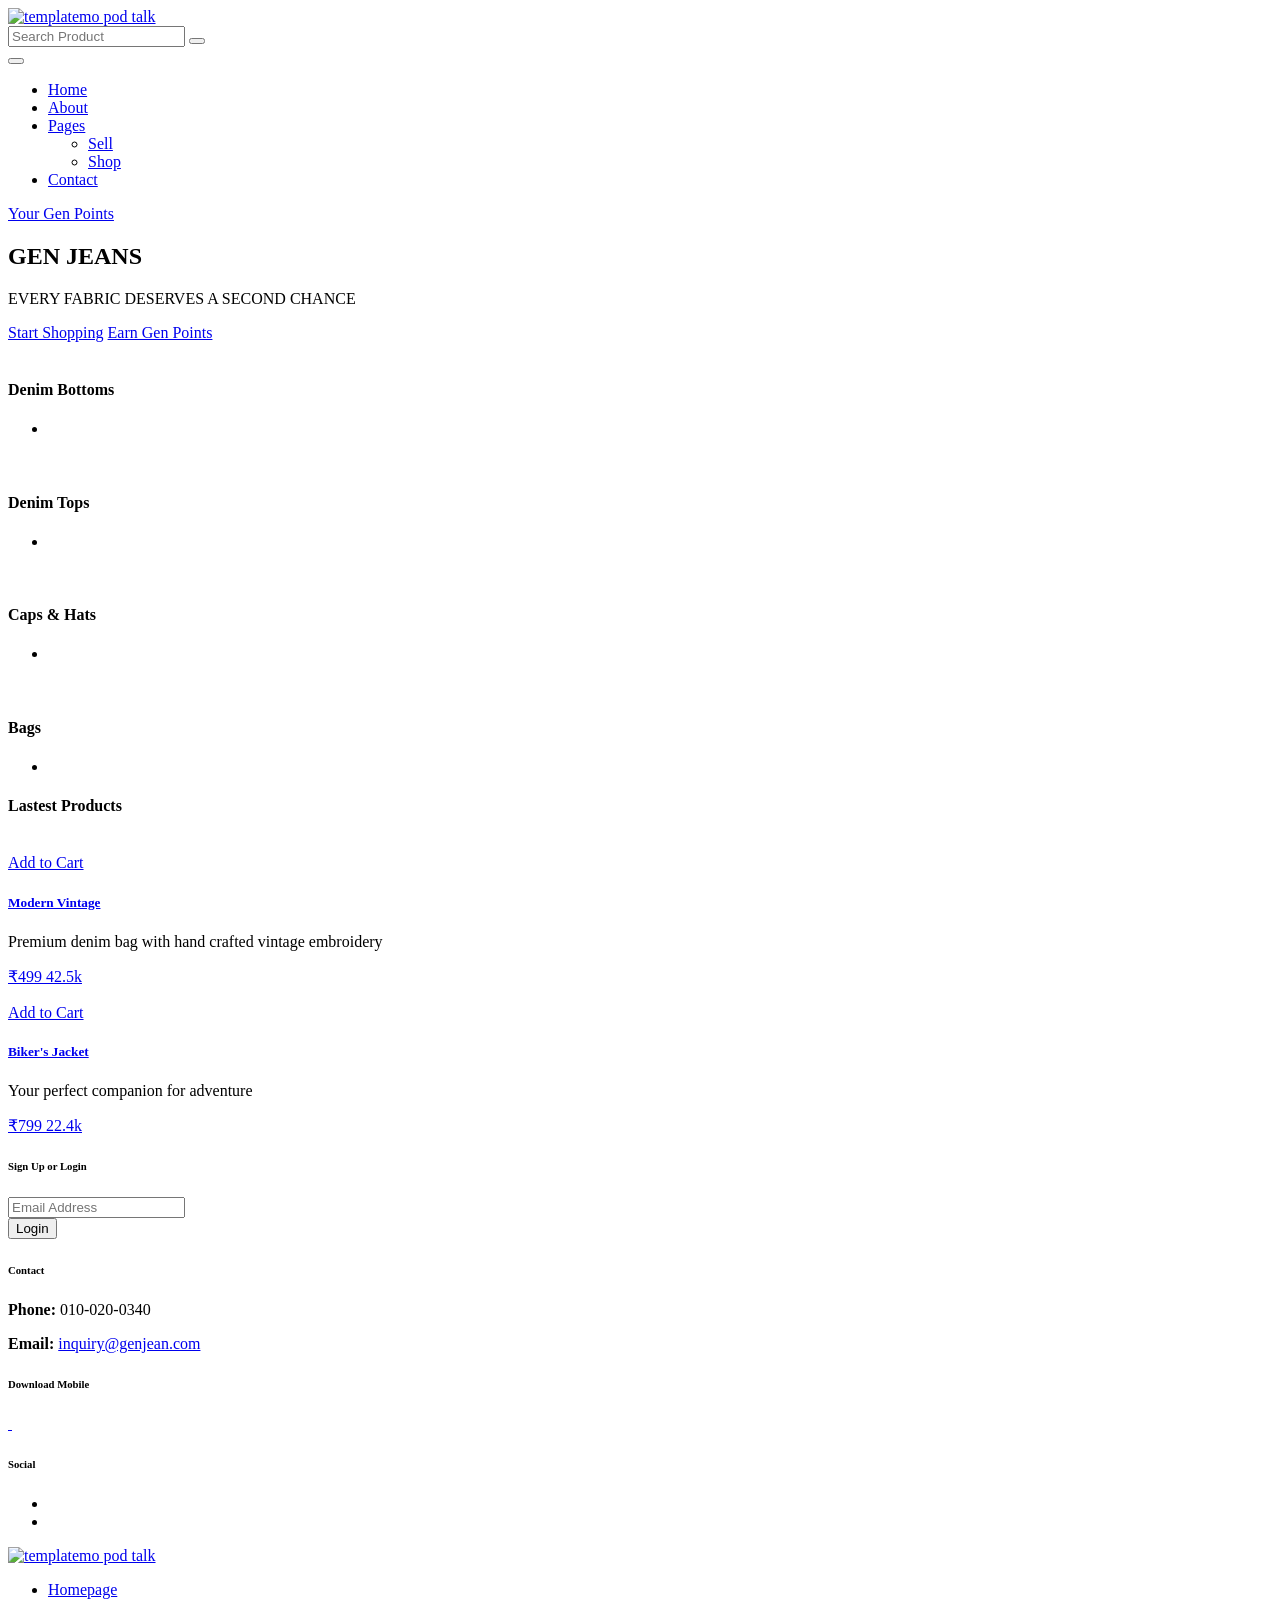
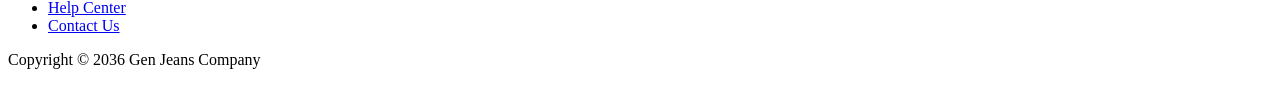
==== index.html @ b375fc60 "Add files via upload" ====
<!doctype html>
<html lang="en">
    <head>
        <meta charset="utf-8">
        <meta name="viewport" content="width=device-width, initial-scale=1">

        <meta name="description" content="">
        <meta name="author" content="">

        <title>Gen Jeans</title>

        <!-- CSS FILES -->        
        <link rel="preconnect" href="https://fonts.googleapis.com">
        
        <link rel="preconnect" href="https://fonts.gstatic.com" crossorigin>

        <link href="https://fonts.googleapis.com/css2?family=Montserrat:wght@300;400&family=Sono:wght@200;300;400;500;700&display=swap" rel="stylesheet">
                        
        <link rel="stylesheet" href="css/bootstrap.min.css">

        <link rel="stylesheet" href="css/bootstrap-icons.css">

        <link rel="stylesheet" href="css/owl.carousel.min.css">
        
        <link rel="stylesheet" href="css/owl.theme.default.min.css">

        <link href="css/templatemo-pod-talk.css" rel="stylesheet">
        
<!--

TemplateMo 584 Pod Talk

https://templatemo.com/tm-584-pod-talk

-->
    </head>
    
    <body>
        <main>

            <nav class="navbar navbar-expand-lg">
                <div class="container">
                    <a class="navbar-brand me-lg-5 me-0" href="index.html">
                        <img src="images/logo_pic-removebg-preview.png" class="logo-image img-fluid" alt="templatemo pod talk"> 
                    </a>

                    <form action="#" method="get" class="custom-form search-form flex-fill me-3" role="search">
                        <div class="input-group input-group-lg">    
                            <input name="search" type="search" class="form-control" id="search" placeholder="Search Product" aria-label="Search">

                            <button type="submit" class="form-control" id="submit">
                                <i class="bi-search"></i>
                            </button>
                        </div>
                    </form>
    
                    <button class="navbar-toggler" type="button" data-bs-toggle="collapse" data-bs-target="#navbarNav" aria-controls="navbarNav" aria-expanded="false" aria-label="Toggle navigation">
                        <span class="navbar-toggler-icon"></span>
                </button>
    
                    <div class="collapse navbar-collapse" id="navbarNav">
                        <ul class="navbar-nav ms-lg-auto">
                            <li class="nav-item">
                                <a class="nav-link active" href="index.html">Home</a>
                            </li>

                            <li class="nav-item">
                                <a class="nav-link" href="about.html">About</a>
                            </li>

                            <li class="nav-item dropdown">
                                <a class="nav-link dropdown-toggle" href="#" id="navbarLightDropdownMenuLink" role="button" data-bs-toggle="dropdown" aria-expanded="false">Pages</a>

                                <ul class="dropdown-menu dropdown-menu-light" aria-labelledby="navbarLightDropdownMenuLink">
                                    <li><a class="dropdown-item" href="listing-page.html">Sell</a></li>

                                    <li><a class="dropdown-item" href="detail-page.html">Shop</a></li>
                                </ul>
                            </li>
    
                            <li class="nav-item">
                                <a class="nav-link" href="contact.html">Contact</a>
                            </li>
                        </ul>

                        <div class="ms-4">
                            <a href="#section_2" class="btn custom-btn custom-border-btn smoothscroll">Your Gen Points</a>
                        </div>
                    </div>
                </div>
            </nav>
            

            <section class="hero-section">
                <div class="container">
                    <div class="row">

                        <div class="col-lg-12 col-12">
                            <div class="text-center mb-5 pb-2">
                                <h1 class="text-white">GEN JEANS</h1>

                                <p class="text-white">EVERY FABRIC DESERVES A SECOND CHANCE</p>

                                <a href="#section_2" class="btn custom-btn smoothscroll mt-3">Start Shopping</a>
                                <a href="listing-page.html" class="btn custom-btn smoothscroll mt-3">Earn Gen Points</a>
                            </div>

                            <div class="owl-carousel owl-theme">
                                

                                
                                <div class="owl-carousel-info-wrap item">
                                    <img src="images/podcast/ss2-removebg-preview.png" class="owl-carousel-image img-fluid" alt="">

                                    <div class="owl-carousel-info">
                                        <h4 class="mb-2">Denim Bottoms</h4>

                                       
                                    </div>

                                    <div class="social-share">
                                        <ul class="social-icon">
                                            <li class="social-icon-item">
                                                <a href="https://www.instagram.com/gen.jeans.in?utm_source=qr&igsh=YXI3eXE5OWp6bDMx" class="social-icon-link bi-instagram" target="_blank"></a>
                                            </li>

                                                                                       
                                        </ul>
                                    </div>
                                </div>

                                <div class="owl-carousel-info-wrap item">
                                    <img src="images/podcast/frock-removebg-preview.png" class="owl-carousel-image img-fluid" alt="">

                                    <div class="owl-carousel-info">
                                        <h4 class="mb-2">Denim Tops</h4>

                                        
                                    </div>

                                    <div class="social-share">
                                        <ul class="social-icon">
                                            <li class="social-icon-item">
                                                <a href="https://www.instagram.com/gen.jeans.in?utm_source=qr&igsh=YXI3eXE5OWp6bDMx" class="social-icon-link bi-instagram" target="_blank"></a>
                                            </li>

                                            

                                           
                                        </ul>
                                    </div>
                                </div>


                                <div class="owl-carousel-info-wrap item">
                                    <img src="images/profile/Caps.jpeg" class="owl-carousel-image img-fluid" alt="">

                                    <div class="owl-carousel-info">
                                        <h4 class="mb-2">Caps & Hats</h4>

                                        
                                    </div>

                                    <div class="social-share">
                                        <ul class="social-icon">
                                            <li class="social-icon-item">
                                                <a href="https://www.instagram.com/gen.jeans.in?utm_source=qr&igsh=YXI3eXE5OWp6bDMx" class="social-icon-link bi-instagram" target="_blank"></a>
                                            </li>

                                            
                                        </ul>
                                    </div>
                                </div>

                                <div class="owl-carousel-info-wrap item">
                                    <img src="images/podcast/Bag1.png" class="owl-carousel-image img-fluid" alt="">

                                    <div class="owl-carousel-info">
                                        <h4 class="mb-2">Bags</h4>

                                        
                                    </div>

                                    <div class="social-share">
                                        <ul class="social-icon">
                                            <li class="social-icon-item">
                                                <a href="https://www.instagram.com/gen.jeans.in?utm_source=qr&igsh=YXI3eXE5OWp6bDMx" class="social-icon-link bi-instagram" target="_blank"></a>
                                            </li>

                                            

                                           
                                        </ul>
                                    </div>
                                </div>
                            </div>
                        </div>

                    </div>
                </div>
            </section>


            <section class="latest-podcast-section section-padding pb-0" id="section_2">
                <div class="container">
                    <div class="row justify-content-center">

                        <div class="col-lg-12 col-12">
                            <div class="section-title-wrap mb-5">
                                <h4 class="section-title">Lastest Products</h4>
                            </div>
                        </div>

                        <div class="col-lg-6 col-12 mb-4 mb-lg-0">
                            <div class="custom-block d-flex">
                                <div class="">
                                    <div class="custom-block-icon-wrap">
                                        <div class="section-overlay"></div>
                                        <a href="detail-page.html" class="custom-block-image-wrap">
                                            <img src="images/podcast/latest2.jpeg" class="custom-block-image img-fluid" alt="">

                                        </a>
                                    </div>

                                    <div class="mt-2">
                                        <a href="#" class="btn custom-btn">
                                            Add to Cart
                                        </a>
                                    </div>
                                </div>

                                <div class="custom-block-info">
                                    

                                    <h5 class="mb-2">
                                        <a href="detail-page.html">
                                            Modern Vintage
                                        </a>
                                    </h5>

                                    
                                    <p class="mb-0">Premium denim bag with hand crafted vintage embroidery</p>

                                    <div class="custom-block-bottom d-flex justify-content-between mt-3">
                                       
                                        <a href="#" class="bi-ruppee me-1">
                                            <span>₹499</span>
                                        </a>
                                        <a href="#" class="bi-heart me-1">
                                            <span>42.5k</span>
                                        </a>

                                    </div>
                                </div>

                                <div class="d-flex flex-column ms-auto">
                                    
                                    <a href="#" class="badge ms-auto">
                                        <i class="bi-heart"></i>
                                    </a>

                                    <a href="#" class="badge ms-auto">
                                        <i class="bi-bookmark"></i>
                                    </a>
                                </div>
                            </div>
                        </div>

                        <div class="col-lg-6 col-12">
                            <div class="custom-block d-flex">
                                <div class="">
                                    <div class="custom-block-icon-wrap">
                                        <div class="section-overlay"></div>
                                        <a href="detail-page.html" class="custom-block-image-wrap">
                                            <img src="images/podcast/latest8.jpeg" class="custom-block-image img-fluid" alt="">

                                            
                                        </a>
                                    </div>

                                    <div class="mt-2">
                                        <a href="#" class="btn custom-btn">
                                            Add to Cart
                                        </a>
                                    </div>
                                </div>

                                <div class="custom-block-info">
                                    

                                    <h5 class="mb-2">
                                        <a href="detail-page.html">
                                            Biker's Jacket
                                        </a>
                                    </h5>

                                    <p class="mb-0">Your perfect companion for adventure</p>

                                    <div class="custom-block-bottom d-flex justify-content-between mt-3">
                                        
                                        <a href="#" class="bi-ruppee me-1">
                                            <span>₹799</span>
                                        </a>

                                        <a href="#" class="bi-heart me-1">
                                            <span>22.4k</span>
                                        </a>

                                        
                                    </div>
                                </div>

                                <div class="d-flex flex-column ms-auto">
                                    <a href="#" class="badge ms-auto">
                                        <i class="bi-heart"></i>
                                    </a>

                                    <a href="#" class="badge ms-auto">
                                        <i class="bi-bookmark"></i>
                                    </a>
                                </div>
                            </div>
                        </div>

                    </div>
                </div>
            </section>


            
        </main>


        <footer class="site-footer">   
            <div class="container">
                <div class="row">

                    <div class="col-lg-6 col-12 mb-5 mb-lg-0">
                        <div class="subscribe-form-wrap">
                            <h6>Sign Up or Login</h6>

                            <form class="custom-form subscribe-form" action="#" method="get" role="form">
                                <input type="email" name="subscribe-email" id="subscribe-email" pattern="[^ @]*@[^ @]*" class="form-control" placeholder="Email Address" required="">

                                <div class="col-lg-12 col-12">
                                    <button type="submit" class="form-control" id="submit">Login</button>
                                </div>
                            </form>
                        </div>
                    </div>

                    <div class="col-lg-3 col-md-6 col-12 mb-4 mb-md-0 mb-lg-0">
                        <h6 class="site-footer-title mb-3">Contact</h6>

                        <p class="mb-2"><strong class="d-inline me-2">Phone:</strong> 010-020-0340</p>

                        <p>
                            <strong class="d-inline me-2">Email:</strong>
                            <a href="#">inquiry@genjean.com</a> 
                        </p>
                    </div>

                    <div class="col-lg-3 col-md-6 col-12">
                        <h6 class="site-footer-title mb-3">Download Mobile</h6>

                        <div class="site-footer-thumb mb-4 pb-2">
                            <div class="d-flex flex-wrap">
                                <a href="https://www.apple.com/app-store/" target="_blank">
                                    <img src="images/app-store.png" class="me-3 mb-2 mb-lg-0 img-fluid" alt="">
                                </a>

                                <a href="https://play.google.com/store/apps" target="_blank">
                                    <img src="images/play-store.png" class="img-fluid" alt="">
                                </a>
                            </div>
                        </div>

                        <h6 class="site-footer-title mb-3">Social</h6>

                        <ul class="social-icon">
                            <li class="social-icon-item">
                                <a href="https://www.instagram.com/gen.jeans.in/?utm_source=qr&igsh=YXI3eXE5OWp6bDMx#" class="social-icon-link bi-instagram" target="_blank"></a>
                            </li>

                            
                            <li class="social-icon-item">
                                <a href="https://web.whatsapp.com/" class="social-icon-link bi-whatsapp" target="_blank"></a>
                            </li>
                        </ul>
                    </div>

                </div>
            </div>

            <div class="container pt-5">
                <div class="row align-items-center">

                    <div class="col-lg-2 col-md-3 col-12">
                        <a class="navbar-brand" href="index.html">
                            <img src="images/logo_pic-removebg-preview.png" class="logo-image img-fluid" alt="templatemo pod talk">
                        </a>
                    </div>

                    <div class="col-lg-7 col-md-9 col-12">
                        <ul class="site-footer-links">
                            <li class="site-footer-link-item">
                                <a href="#" class="site-footer-link">Homepage</a>
                            </li>

                            <li class="site-footer-link-item">
                                <a href="#" class="site-footer-link">Help Center</a>
                            </li>

                            <li class="site-footer-link-item">
                                <a href="#" class="site-footer-link">Contact Us</a>
                            </li>
                        </ul>
                    </div>

                    <div class="col-lg-3 col-12">
                        <p class="copyright-text mb-0">Copyright © 2036 Gen Jeans Company
                        <br><br>
                        
                    </div>
                </div>
            </div>
        </footer>


        <!-- JAVASCRIPT FILES -->
        <script src="js/jquery.min.js"></script>
        <script src="js/bootstrap.bundle.min.js"></script>
        <script src="js/owl.carousel.min.js"></script>
        <script src="js/custom.js"></script>

    </body>
</html>
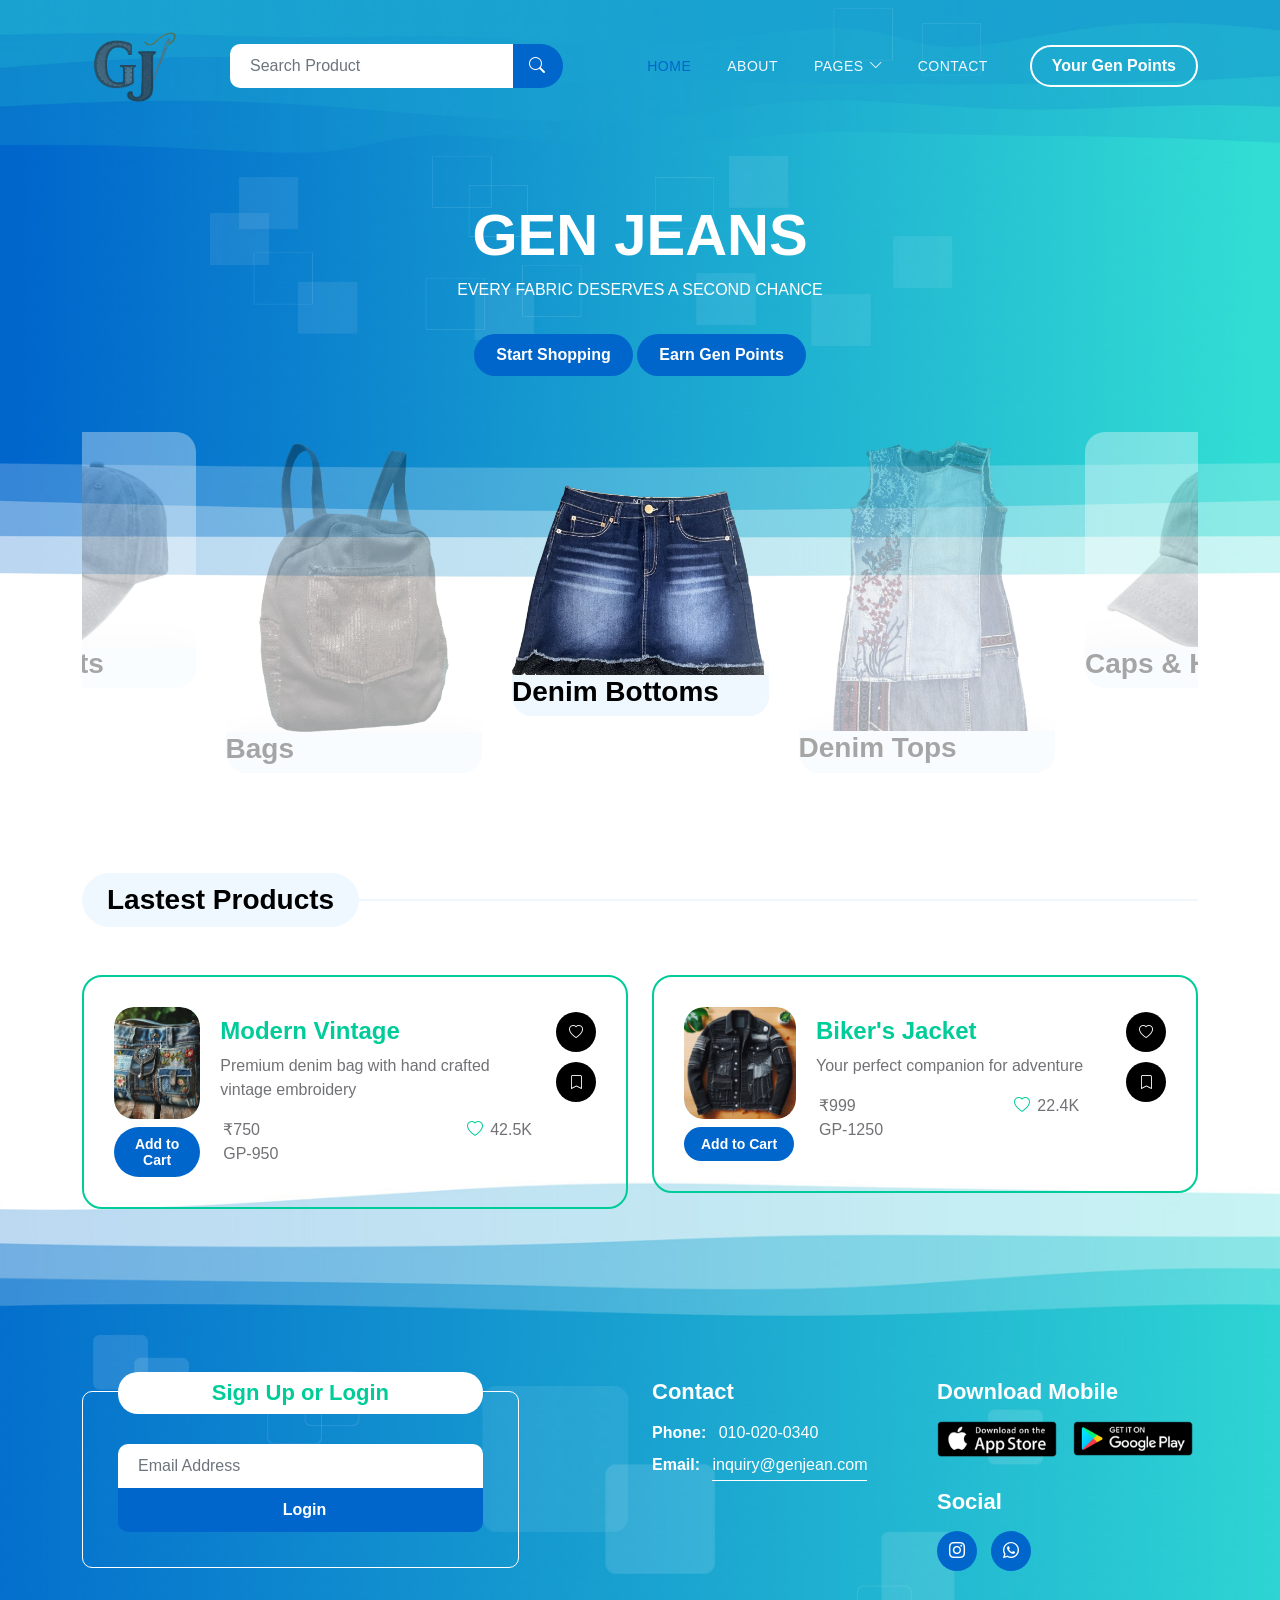
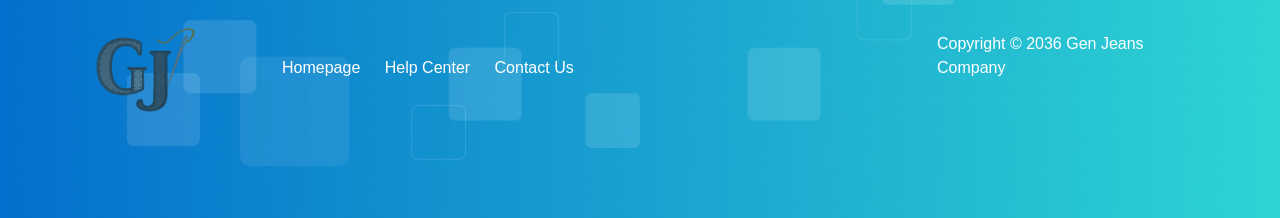
==== commit eef89a0a: "Add files via upload" ====
--- a/index.html
+++ b/index.html
@@ -244,7 +244,8 @@
                                     <div class="custom-block-bottom d-flex justify-content-between mt-3">
                                        
                                         <a href="#" class="bi-ruppee me-1">
-                                            <span>₹499</span>
+                                            <span>₹750</span><br>
+                                            <span>  GP-950</span>
                                         </a>
                                         <a href="#" class="bi-heart me-1">
                                             <span>42.5k</span>
@@ -299,7 +300,8 @@
                                     <div class="custom-block-bottom d-flex justify-content-between mt-3">
                                         
                                         <a href="#" class="bi-ruppee me-1">
-                                            <span>₹799</span>
+                                            <span>₹999</span><br>
+                                            <span>GP-1250</span>
                                         </a>
 
                                         <a href="#" class="bi-heart me-1">
--- a/css/templatemo-pod-talk.css
+++ b/css/templatemo-pod-talk.css
@@ -0,0 +1,1247 @@
+/*
+
+TemplateMo 584 Pod Talk
+
+https://templatemo.com/tm-584-pod-talk
+
+*/
+
+
+
+/*---------------------------------------
+  CUSTOM PROPERTIES ( VARIABLES )             
+-----------------------------------------*/
+:root {
+  --white-color:                  #ffffff;
+  --primary-color:                #00CC99;
+  --secondary-color:              #0066CC;
+  --section-bg-color:             #f0f8ff;
+  --custom-btn-bg-color:          #0066CC;
+  --custom-btn-bg-hover-color:    #00CC99;
+  --dark-color:                   #000000;
+  --p-color:                      #717275;
+  --border-color:                 #7fffd4;
+  --link-hover-color:             #0066CC;
+
+  --body-font-family:             'Montserrat', sans-serif;
+  --title-font-family:            'Sono', sans-serif;
+
+  --h1-font-size:                 58px;
+  --h2-font-size:                 46px;
+  --h3-font-size:                 32px;
+  --h4-font-size:                 28px;
+  --h5-font-size:                 24px;
+  --h6-font-size:                 22px;
+  --p-font-size:                  16px;
+  --menu-font-size:               14px;
+
+  --border-radius-large:          100px;
+  --border-radius-medium:         20px;
+  --border-radius-small:          10px;
+
+  --font-weight-light:            300;
+  --font-weight-normal:           400;
+  --font-weight-medium:           500;
+  --font-weight-semibold:         600;
+  --font-weight-bold:             700;
+}
+
+body {
+  background-color: var(--white-color);
+  font-family: var(--body-font-family); 
+}
+
+
+/*---------------------------------------
+  TYPOGRAPHY               
+-----------------------------------------*/
+
+h2,
+h3,
+h4,
+h5,
+h6 {
+  color: var(--dark-color);
+}
+
+h1,
+h2,
+h3,
+h4,
+h5,
+h6 {
+  font-family: var(--title-font-family); 
+  font-weight: var(--font-weight-semibold);
+}
+
+h1 {
+  font-size: var(--h1-font-size);
+  font-weight: var(--font-weight-bold);
+}
+
+h2 {
+  font-size: var(--h2-font-size);
+  font-weight: var(--font-weight-bold);
+}
+
+h3 {
+  font-size: var(--h3-font-size);
+}
+
+h4 {
+  font-size: var(--h4-font-size);
+}
+
+h5 {
+  font-size: var(--h5-font-size);
+}
+
+h6 {
+  font-size: var(--h6-font-size);
+}
+
+p {
+  color: var(--p-color);
+  font-size: var(--p-font-size);
+  font-weight: var(--font-weight-light);
+}
+
+ul li {
+  color: var(--p-color);
+  font-size: var(--p-font-size);
+  font-weight: var(--font-weight-light);
+}
+
+a, 
+button {
+  touch-action: manipulation;
+  transition: all 0.3s;
+}
+
+a {
+  display: inline-block;
+  color: var(--primary-color);
+  text-decoration: none;
+}
+
+a:hover {
+  color: var(--link-hover-color);
+}
+
+b,
+strong {
+  font-weight: var(--font-weight-bold);
+}
+
+::selection {
+  background-color: var(--primary-color);
+  color: var(--white-color);
+}
+
+
+/*---------------------------------------
+  SECTION               
+-----------------------------------------*/
+.section-title-wrap {
+  position: relative;
+}
+
+.section-title-wrap::after {
+  content: "";
+  background: var(--section-bg-color);
+  width: 100%;
+  height: 2px;
+  position: absolute;
+  top: 50%;
+  left: 50%;
+  transform: translate(-50%, -50%);
+  pointer-events: none;
+}
+
+.section-title {
+  background: var(--section-bg-color);
+  border-radius: var(--border-radius-large);
+  display: inline-block;
+  position: relative;
+  z-index: 2;
+  margin-bottom: 0;
+  padding: 10px 25px;
+}
+
+.section-padding {
+  padding-top: 100px;
+  padding-bottom: 100px;
+}
+
+main {
+  position: relative;
+  z-index: 1;
+}
+
+.section-bg {
+  background-color: var(--section-bg-color);
+}
+
+.section-overlay {
+  background-color: var(--primary-color);
+  position: absolute;
+  top: 0;
+  left: 0;
+  pointer-events: none;
+  width: 100%;
+  height: 100%;
+  opacity: 0.85;
+}
+
+.section-overlay + .container {
+  position: relative;
+}
+
+
+/*---------------------------------------
+  CUSTOM ICON COLOR               
+-----------------------------------------*/
+.custom-icon {
+  color: var(--primary-color);
+}
+
+
+/*---------------------------------------
+  CUSTOM BUTTON               
+-----------------------------------------*/
+.custom-btn {
+  background: var(--custom-btn-bg-color);
+  border: 2px solid transparent;
+  border-radius: var(--border-radius-large);
+  color: var(--white-color);
+  font-family: var(--title-font-family);
+  font-size: var(--p-font-size);
+  font-weight: var(--font-weight-semibold);
+  line-height: normal;
+  transition: all 0.3s;
+  padding: 10px 20px;
+}
+
+.custom-btn:hover {
+  background: var(--custom-btn-bg-hover-color);
+  color: var(--white-color);
+}
+
+.custom-border-btn {
+  background: transparent;
+  border: 2px solid var(--custom-btn-bg-color);
+  color: var(--custom-btn-bg-color);
+}
+
+.custom-border-btn:hover {
+  background: var(--custom-btn-bg-color);
+  border-color: transparent;
+  color: var(--primary-color);
+}
+
+.custom-btn-bg-white {
+  border-color: var(--white-color);
+  color: var(--white-color);
+}
+
+
+/*---------------------------------------
+  SITE HEADER              
+-----------------------------------------*/
+.site-header {
+  background-image: url('../images/templatemo-wave-header.jpg'), linear-gradient(#348CD2, #FFFFFF);;
+  background-repeat: no-repeat;
+  background-size: cover;
+  background-position: center;
+  min-height: 480px;
+  position: relative;
+}
+
+.site-header h2 {
+  color: var(--white-color);
+}
+
+
+/*---------------------------------------
+  NAVIGATION              
+-----------------------------------------*/
+.navbar {
+  background-color: transparent;
+  position: absolute;
+  top: 0;
+  right: 0;
+  left: 0;
+  z-index: 9;
+  padding-top: 20px;
+  padding-bottom: 20px;
+}
+
+.navbar .navbar-brand,
+.navbar .navbar-brand:hover {
+  color: var(--white-color);
+}
+
+.navbar .logo-image {
+  width: 100px;
+}
+
+.logo-image {
+  width: 120px;
+  height: auto;
+}
+
+.navbar-brand,
+.navbar-brand:hover {
+  font-size: var(--h3-font-size);
+  font-weight: var(--font-weight-bold);
+  display: inline-block;
+}
+
+.navbar-brand span {
+  font-family: var(--title-font-family);
+}
+
+.navbar-nav .nav-link {
+  display: inline-block;
+  color: var(--section-bg-color);
+  font-family: var(--title-font-family); 
+  font-size: var(--menu-font-size);
+  font-weight: var(--font-weight-medium);
+  text-transform: uppercase;
+  letter-spacing: 0.5px;
+  position: relative;
+  padding-top: 15px;
+  padding-bottom: 15px;
+}
+
+.navbar-expand-lg .navbar-nav .nav-link {
+  padding-right: 18px;
+  padding-left: 18px;
+}
+
+.navbar-nav .nav-link.active, 
+.navbar-nav .nav-link:hover {
+  color: var(--secondary-color);
+}
+
+.navbar .dropdown-menu {
+  background: var(--white-color);
+  box-shadow: 0 1rem 3rem rgba(0,0,0,.175);
+  border: 0;
+  display: inherit;
+  opacity: 0;
+  min-width: 9rem;
+  margin-top: 20px;
+  padding: 13px 0 10px 0;
+  transition: all 0.3s;
+  pointer-events: none;
+}
+
+.navbar .dropdown-menu::before {
+  content: "";
+  width: 0;
+  height: 0;
+  border-left: 20px solid transparent;
+  border-right: 20px solid transparent;
+  border-bottom: 15px solid var(--white-color);
+  position: absolute;
+  top: -10px;
+  left: 10px;
+}
+
+.navbar .dropdown-item {
+  display: inline-block;
+  color: var(--p-bg-color);
+  font-family: var(--title-font-family); 
+  font-size: var(--menu-font-size);
+  font-weight: var(--font-weight-medium);
+  text-transform: uppercase;
+  letter-spacing: 0.5px;
+  position: relative;
+}
+
+.navbar .dropdown-item.active, 
+.navbar .dropdown-item:active,
+.navbar .dropdown-item:focus, 
+.navbar .dropdown-item:hover {
+  background: transparent;
+  color: var(--secondary-color);
+}
+
+.navbar .dropdown-toggle::after {
+  content: "\f282";
+  display: inline-block;
+  font-family: bootstrap-icons !important;
+  font-size: var(--menu-font-size);
+  font-style: normal;
+  font-weight: normal !important;
+  font-variant: normal;
+  text-transform: none;
+  line-height: 1;
+  vertical-align: -.125em;
+  -webkit-font-smoothing: antialiased;
+  -moz-osx-font-smoothing: grayscale;
+  position: relative;
+  left: 2px;
+  border: 0;
+}
+
+@media screen and (min-width: 992px) {
+  .navbar .dropdown:hover .dropdown-menu {
+    opacity: 1;
+    margin-top: 0;
+    pointer-events: auto;
+  }
+}
+
+.navbar .custom-border-btn {
+  border-color: var(--white-color);
+  color: var(--white-color);
+}
+
+.navbar .custom-border-btn:hover {
+  background: var(--white-color);
+  color: var(--secondary-color);
+}
+
+.navbar-toggler {
+  border: 0;
+  padding: 0;
+  cursor: pointer;
+  margin: 0;
+  width: 30px;
+  height: 35px;
+  outline: none;
+}
+
+.navbar-toggler:focus {
+  outline: none;
+  box-shadow: none;
+}
+
+.navbar-toggler[aria-expanded="true"] .navbar-toggler-icon {
+  background: transparent;
+}
+
+.navbar-toggler[aria-expanded="true"] .navbar-toggler-icon:before,
+.navbar-toggler[aria-expanded="true"] .navbar-toggler-icon:after {
+  transition: top 300ms 50ms ease, -webkit-transform 300ms 350ms ease;
+  transition: top 300ms 50ms ease, transform 300ms 350ms ease;
+  transition: top 300ms 50ms ease, transform 300ms 350ms ease, -webkit-transform 300ms 350ms ease;
+  top: 0;
+}
+
+.navbar-toggler[aria-expanded="true"] .navbar-toggler-icon:before {
+  transform: rotate(45deg);
+}
+
+.navbar-toggler[aria-expanded="true"] .navbar-toggler-icon:after {
+  transform: rotate(-45deg);
+}
+
+.navbar-toggler .navbar-toggler-icon {
+  background: var(--white-color);
+  transition: background 10ms 300ms ease;
+  display: block;
+  width: 30px;
+  height: 2px;
+  position: relative;
+}
+
+.navbar-toggler .navbar-toggler-icon:before,
+.navbar-toggler .navbar-toggler-icon:after {
+  transition: top 300ms 350ms ease, -webkit-transform 300ms 50ms ease;
+  transition: top 300ms 350ms ease, transform 300ms 50ms ease;
+  transition: top 300ms 350ms ease, transform 300ms 50ms ease, -webkit-transform 300ms 50ms ease;
+  position: absolute;
+  right: 0;
+  left: 0;
+  background: var(--white-color);
+  width: 30px;
+  height: 2px;
+  content: '';
+}
+
+.navbar-toggler .navbar-toggler-icon::before {
+  top: -8px;
+}
+
+.navbar-toggler .navbar-toggler-icon::after {
+  top: 8px;
+}
+
+
+/*---------------------------------------
+  CAROUSEL        
+-----------------------------------------*/
+.hero-section {
+  background-image: url('../images/templatemo-wave-banner.jpg'), linear-gradient(#348CD2, #FFFFFF);
+  background-repeat: no-repeat;
+  background-size: 108% 76%;
+  background-position: top;
+  padding-top: 200px;
+}
+
+.owl-carousel {
+  text-align: center;
+}
+
+.owl-carousel-image {
+  display:block;
+}
+
+.owl-carousel .owl-item .owl-carousel-verified-image {
+  display: inline-block;
+  width:fit-content;
+  height:fit-content;
+  position:fixed;
+  right: 5px;
+}
+
+.verified-image {
+  display: inline-block;
+  width: 20px;
+  height: auto;
+}
+
+.owl-carousel .owl-item {
+  opacity: 0.35;
+}
+
+.owl-carousel .owl-item.active.center {
+  opacity: 1;
+}
+
+.owl-carousel-info-wrap {
+  border-radius: var(--border-radius-medium);
+  position: relative;
+  overflow: hidden;
+  text-align: left;
+}
+
+.owl-carousel-info {
+  background-color: var(--section-bg-color);
+  box-shadow: 0 1rem 3rem rgba(0,0,0,.175);
+  position: absolute;
+  bottom: 0;
+  right: 0;
+  left: 0;
+  padding: 0px;
+}
+
+.badge {
+  background-color: var(--custom-btn-bg-color);
+  font-family: var(--title-font-family);
+  border-radius: var(--border-radius-large);
+  color: var(--white-color);
+  padding-bottom: 5px;
+}
+
+.owl-carousel-info-wrap .social-share,
+.team-thumb .social-share {
+  position: absolute;
+  right: 0;
+  bottom: 0;
+}
+
+.owl-carousel-info-wrap .social-icon,
+.team-thumb .social-icon {
+  opacity: 0;
+  transition: all 0.3s ease;
+  transform: translateX(0);
+  padding-right: 20px;
+  padding-left: 20px;
+}
+
+.owl-carousel .owl-item.active.center .owl-carousel-info-wrap:hover .social-icon,
+.team-thumb:hover .social-icon {
+  transform: translateY(-100%);
+  opacity: 1;
+}
+
+.owl-carousel-info-wrap .social-icon-item,
+.owl-carousel-info-wrap .social-icon-link,
+.team-thumb .social-icon-item,
+.team-thumb .social-icon-link {
+  display: block;
+  margin-bottom: 10px;
+  margin-left: auto;
+}
+
+.owl-carousel-info-wrap .social-icon-link {
+  margin-top: 5px;
+  margin-bottom: 5px;
+}
+
+.owl-carousel .owl-dots {
+  background-color: var(--white-color);
+  box-shadow: 0 1rem 3rem rgba(0,0,0,.175);
+  border-radius: var(--border-radius-large);
+  display: inline-block;
+  margin: auto;
+  margin-top: 40px;
+  padding: 15px 25px;
+  padding-bottom: 7px;
+}
+
+.owl-theme .owl-nav.disabled+.owl-dots {
+  margin-top: 40px;
+}
+
+.owl-theme .owl-dots .owl-dot.active span, 
+.owl-theme .owl-dots .owl-dot:hover span {
+  background: var(--secondary-color);
+}
+
+
+/*---------------------------------------
+  CUSTOM BLOCK              
+-----------------------------------------*/
+.custom-block {
+  border: 2px solid var(--primary-color);
+  border-radius: var(--border-radius-medium);
+  position: relative;
+  overflow: hidden;
+  padding: 30px;
+  transition: all 0.3s ease;
+}
+
+.custom-block:hover {
+  background: var(--white-color);
+  box-shadow: 0 1rem 3rem rgba(0,0,0,.175);
+  border-color: transparent;
+  transform: translateY(-3px);
+}
+
+.custom-block-info {
+  display: block;
+  padding: 10px 20px;
+  padding-bottom: 0;
+}
+
+.custom-block-image-wrap {
+  position: relative;
+  display: block;
+  height: 100%;
+}
+
+.custom-block-image-wrap > a {
+  display: block;
+}
+
+.custom-block-image {
+  border-radius: var(--border-radius-medium);
+  display: block;
+  width: 112px;
+  height: 112px;
+  object-fit: cover;
+}
+
+.custom-block-image-detail-page .custom-block-image {
+  width: 100%;
+  height: 212px;
+}
+
+.custom-block .custom-block-icon {
+  position: absolute;
+  top: 50%;
+  left: 50%;
+  transform: translate(-50%, -50%);
+}
+
+.custom-block-icon-wrap {
+  border-radius: var(--border-radius-medium);
+  position: relative;
+  overflow: hidden;
+}
+
+.custom-block-icon-wrap .section-overlay {
+  opacity: 0.25;
+}
+
+.custom-block-btn-group {
+  position: absolute;
+  bottom: 0;
+  right: 0;
+  left: 0;
+  margin: 20px;
+}
+
+.custom-block-btn-group .custom-block-icon {
+  position: relative;
+  top: 0;
+  left: 0;
+  transform: none;
+}
+
+.custom-block-icon {
+  background: var(--primary-color);
+  border-radius: var(--border-radius-medium);
+  font-size: var(--p-font-size);
+  color: var(--white-color);
+  text-align: center;
+  width: 32.5px;
+  height: 32.5px;
+  line-height: 32.5px;
+  transition: all 0.3s;
+}
+
+.custom-block-icon:hover {
+  background: var(--secondary-color);
+  color: var(--white-color);
+}
+
+.custom-block .custom-btn {
+  font-size: var(--menu-font-size);
+  padding: 7px 15px;
+}
+
+.custom-block .custom-block-info + div .badge {
+  background-color: var(--dark-color);
+  color: var(--white-color);
+  border-radius: 50px !important;
+  font-size: var(--menu-font-size);
+  display: flex;
+  justify-content: center;
+  text-align: center;
+  width: 40px;
+  height: 40px;
+  line-height: 30px;
+  margin-top: 5px;
+  margin-bottom: 5px;
+}
+
+.custom-block .custom-block-info + div .badge:hover {
+  background-color: var(--secondary-color);
+}
+
+.custom-block-full {
+  background-color: var(--section-bg-color);
+  border-color: transparent;
+}
+
+.custom-block-full:hover {
+  border-color: var(--primary-color);
+}
+
+.custom-block-full .custom-block-info {
+  padding: 20px;
+  padding-bottom: 0;
+}
+
+.custom-block-full .custom-block-image {
+  width: 100%;
+  height: 210px;
+}
+
+.custom-block-full .social-share {
+  position: absolute;
+  top: 0;
+  right: 0;
+  margin: 50px;
+}
+
+.custom-block-top small {
+  color: var(--p-color);
+  font-family: var(--title-font-family);
+}
+
+.custom-block-top .badge {
+  background-color: var(--secondary-color);
+  color: var(--white-color);
+  display: inline-block;
+  vertical-align: middle;
+  height: 26.64px;
+  line-height: 20px;
+}
+
+.custom-block-bottom a:hover span {
+  color: var(--primary-color);
+}
+
+.custom-block-bottom a span {
+  font-family: var(--title-font-family);
+  color: var(--p-color);
+  text-transform: uppercase;
+  margin-left: 3px;
+}
+
+.custom-block-overlay {
+  border-color: transparent;
+  padding: 0;
+}
+
+.custom-block-overlay .custom-block-image {
+  margin: auto;
+  width: 100%;
+  height: 210px;
+  transition: all 0.3s;
+}
+
+.custom-block-overlay:hover .custom-block-image {
+  padding: 15px;
+  padding-bottom: 0;
+}
+
+.custom-block-overlay-info {
+  padding: 15px 20px 20px 20px;
+}
+
+
+/*---------------------------------------
+  PROIFLE BLOCK               
+-----------------------------------------*/
+.profile-block {
+  margin-top: 10px;
+}
+
+.profile-block-image {
+  border-radius: var(--border-radius-large);
+  width: 50px;
+  height: 50px;
+  object-fit: cover;
+  margin-right: 10px;
+}
+
+.profile-block p strong {
+  display: block;
+  font-family: var(--title-font-family);
+}
+
+.profile-detail-block {
+  border: 1px solid #dee2e6;
+  border-radius: var(--border-radius-large);
+  padding: 25px 35px;
+}
+
+.profile-detail-block p {
+  margin-bottom: 0;
+}
+
+
+/*---------------------------------------
+  ABOUT & TEAM SECTION               
+-----------------------------------------*/
+.about-image {
+  border-radius: var(--border-radius-medium);
+  display: block;
+}
+
+.team-thumb {
+  border-radius: var(--border-radius-medium);
+  position:relative;
+  overflow:auto;
+}
+
+.team-info {
+  background-color: var(--white-color);
+  position: absolute;
+  bottom: 0;
+  right: 0;
+  left: 0;
+  padding: 1px;
+}
+
+
+/*---------------------------------------
+  PAGINATION               
+-----------------------------------------*/
+.pagination {
+  border: 1px solid #dee2e6;
+  border-radius: var(--border-radius-large);
+  padding: 20px;
+}
+
+.page-link {
+  border: 0;
+  border-radius: var(--border-radius-small);
+  color: var(--p-color);
+  font-family: var(--title-font-family);
+  margin: 0 5px;
+  padding: 10px 20px;
+}
+
+.page-link:hover,
+.page-item:first-child .page-link:hover,
+.page-item:last-child .page-link:hover {
+  background-color: var(--secondary-color);
+  color: var(--white-color);
+}
+
+.page-item:first-child .page-link {
+  margin-right: 10px;
+}
+
+.active>.page-link, .page-link.active {
+  background-color: var(--secondary-color);
+  border-color: var(--secondary-color);
+}
+
+
+/*---------------------------------------
+  CONTACT               
+-----------------------------------------*/
+.contact-info p strong {
+  font-family: var(--title-font-family);
+  min-width: 90px;
+}
+
+.contact-info p a {
+  color: var(--p-color);
+  border-bottom: 1px solid;
+  padding-bottom: 3px;
+}
+
+.contact-info p a:hover {
+  color: var(--secondary-color);
+}
+
+.google-map {
+  border-radius: var(--border-radius-medium);
+}
+
+.contact-form .form-floating>textarea {
+  border-radius: var(--border-radius-medium);
+  height: 150px;
+}
+
+
+/*---------------------------------------
+  SUBSCRIBE FORM               
+-----------------------------------------*/
+.subscribe-form-wrap {
+  border: 1px solid var(--white-color);
+  border-radius: var(--border-radius-small);
+  width: 80%;
+  position: relative;
+  top: 12px;
+  padding: 35px;
+}
+
+.subscribe-form-wrap h6 {
+  background: var(--white-color);
+  border-radius: var(--border-radius-medium);
+  color: var(--primary-color);
+  text-align: center;
+  position: relative;
+  bottom: 55px;
+  margin-bottom: -25px;
+  padding: 8px;
+}
+
+.subscribe-form #subscribe-email {
+  border: 0;
+  border-radius: 10px 10px 0 0;
+  margin-bottom: 0;
+}
+
+.subscribe-form #submit {
+  border-radius: 0 0 10px 10px;
+}
+
+
+/*---------------------------------------
+  CUSTOM FORM               
+-----------------------------------------*/
+.custom-form .form-control {
+  border-radius: var(--border-radius-small);
+  color: var(--p-color);
+  font-family: var(--title-font-family);
+  font-size: var(--p-font-size);
+  margin-bottom: 24px;
+  padding-top: 10px;
+  padding-bottom: 10px;
+  padding-left: 20px;
+  outline: none;
+}
+
+.form-floating>label {
+  padding-left: 20px;
+}
+
+.custom-form button[type="submit"] {
+  background: var(--custom-btn-bg-color);
+  border: none;
+  border-radius: var(--border-radius-large);
+  color: var(--white-color);
+  font-family: var(--title-font-family);
+  font-size: var(--p-font-size);
+  font-weight: var(--font-weight-semibold);
+  transition: all 0.3s;
+  margin-bottom: 0;
+}
+
+.custom-form button[type="submit"]:hover,
+.custom-form button[type="submit"]:focus {
+  background: var(--custom-btn-bg-hover-color);
+  border-color: transparent;
+}
+
+
+/*---------------------------------------
+  SEARCH FORM               
+-----------------------------------------*/
+.search-form .form-control {
+  border: 0;
+  margin-bottom: 0;
+}
+
+.search-form button[type="submit"] {
+  background: var(--secondary-color);
+  border-color: var(--secondary-color);
+  max-width: 50px;
+  height: 100%;
+  padding-left: 15px;
+}
+
+.search-form button[type="submit"]:hover {
+  background: var(--primary-color);
+}
+
+
+/*---------------------------------------
+  SITE FOOTER              
+-----------------------------------------*/
+.site-footer {
+  background-image: url('../images/templatemo-wave-footer.jpg'), linear-gradient(#FFFFFF, #348CD2);
+  background-repeat: no-repeat;
+  background-size: cover;
+  background-position: center;
+  margin-top: -80px;
+  padding-top: 100px;
+  padding-bottom: 150px;
+}
+
+.site-footer > .container {
+  position: relative;
+  top: 50px;
+  padding-top: 100px;
+}
+
+.site-footer-title,
+.site-footer p {
+  color: var(--white-color);
+}
+
+.site-footer p strong {
+  font-family: var(--title-font-family);
+}
+
+.site-footer p a {
+  color: var(--white-color);
+  border-bottom: 1px solid;
+  padding-bottom: 3px;
+}
+
+.site-footer p a:hover {
+  color: var(--secondary-color);
+}
+
+.site-footer-thumb a img {
+  display: block;
+  width: 120px;
+  min-width: 120px;
+  height: auto;
+}
+
+.site-footer-links {
+  margin-bottom: 0;
+  padding-left: 0;
+}
+
+.site-footer-link-item {
+  display: inline-block;
+  list-style: none;
+  margin-right: 10px;
+  margin-left: 10px;
+}
+
+.site-footer-link {
+  color: var(--white-color);
+  font-size: var(--p-font-size);
+  line-height: inherit;
+}
+
+
+/*---------------------------------------
+  SOCIAL ICON               
+-----------------------------------------*/
+.social-icon {
+  margin: 0;
+  padding: 0;
+}
+
+.social-icon-item {
+  list-style: none;
+  display: inline-block;
+  vertical-align: top;
+}
+
+.social-icon-link {
+  background: var(--secondary-color);
+  border-radius: var(--border-radius-large);
+  color: var(--white-color);
+  font-size: var(--p-font-size);
+  display: block;
+  margin-right: 10px;
+  text-align: center;
+  width: 40px;
+  height: 40px;
+  line-height: 40px;
+  transition: background 0.2s, color 0.2s;
+}
+
+.social-icon-link:hover {
+  background: var(--primary-color);
+  color: var(--white-color);
+}
+
+
+/*---------------------------------------
+  RESPONSIVE STYLES               
+-----------------------------------------*/
+@media screen and (min-width: 2160px) {
+	.hero-section {
+	  background-size: 100% 90%;
+	  /* T o o p l a t e . c o m   C u s t o m i z e d */
+	}
+}
+
+
+@media screen and (min-width: 1600px) {
+  .site-footer {
+    padding-top: 250px;
+  }
+}
+
+@media screen and (max-width: 1240px) {
+	.hero-section {
+	  background-size: 116%;
+	  /* T o o p l a t e . c o m   C u s t o m i z e d */
+	}
+}
+
+@media screen and (max-width: 991px) {
+  h1 {
+    font-size: 48px;
+  }
+
+  h2 {
+    font-size: 36px;
+  }
+
+  h3 {
+    font-size: 32px;
+  }
+
+  h4 {
+    font-size: 28px;
+  }
+
+  h5 {
+    font-size: 20px;
+  }
+
+  h6 {
+    font-size: 18px;
+  }
+  
+  .hero-section {
+	  background-size: 160% 66%; 
+	  /* T o o p l a t e . c o m   C u s t o m i z e d */
+	}
+
+  .section-padding {
+    padding-top: 50px;
+    padding-bottom: 50px;
+  }
+
+  .navbar-nav {
+    background-color: var(--primary-color);
+    border-radius: var(--border-radius-medium);
+    padding: 30px;
+  }
+
+  .navbar-nav .nav-link {
+    padding: 5px 0;
+  }
+
+  .navbar-nav .dropdown-menu {
+    position: relative;
+    left: 10px;
+    opacity: 1;
+    pointer-events: auto;
+    max-width: 155px;
+    margin-top: 10px;
+    margin-bottom: 15px;
+  }
+
+  .navbar-expand-lg .navbar-nav {
+    padding-bottom: 20px;
+  }
+
+  .nav-tabs .nav-link:first-child {
+    margin-right: 5px;
+  }
+
+  .nav-tabs .nav-link {
+    font-size: var(--copyright-font-size);
+    padding: 10px;
+  }
+
+  .copyright-text {
+    text-align: center;
+  }
+
+  .site-footer {
+    margin-top: -200px;
+    padding-top: 200px;
+    padding-bottom: 100px;
+  }
+}
+
+@media screen and (max-width: 540px) {
+	.hero-section {
+  		background-size: 180% 65%;
+		/* T o o p l a t e . c o m   C u s t o m i z e d */
+	}
+
+  .custom-block .custom-block-top {
+    flex-direction: column;
+  }
+
+  .custom-block .custom-block-top small:last-child {
+    margin-top: 10px;
+    margin-bottom: 10px;
+  }
+}
+
+@media screen and (max-width: 480px) {
+  h1 {
+    font-size: 36px;
+  }
+
+  h2 {
+    font-size: 28px;
+  }
+
+  h3 {
+    font-size: 26px;
+  }
+
+  h4 {
+    font-size: 22px;
+  }
+
+  h5 {
+    font-size: 20px;
+  }
+}
+
+@media screen and (max-width: 414px) {
+  .search-form {
+    max-width: 200px;
+  }
+
+}
+
